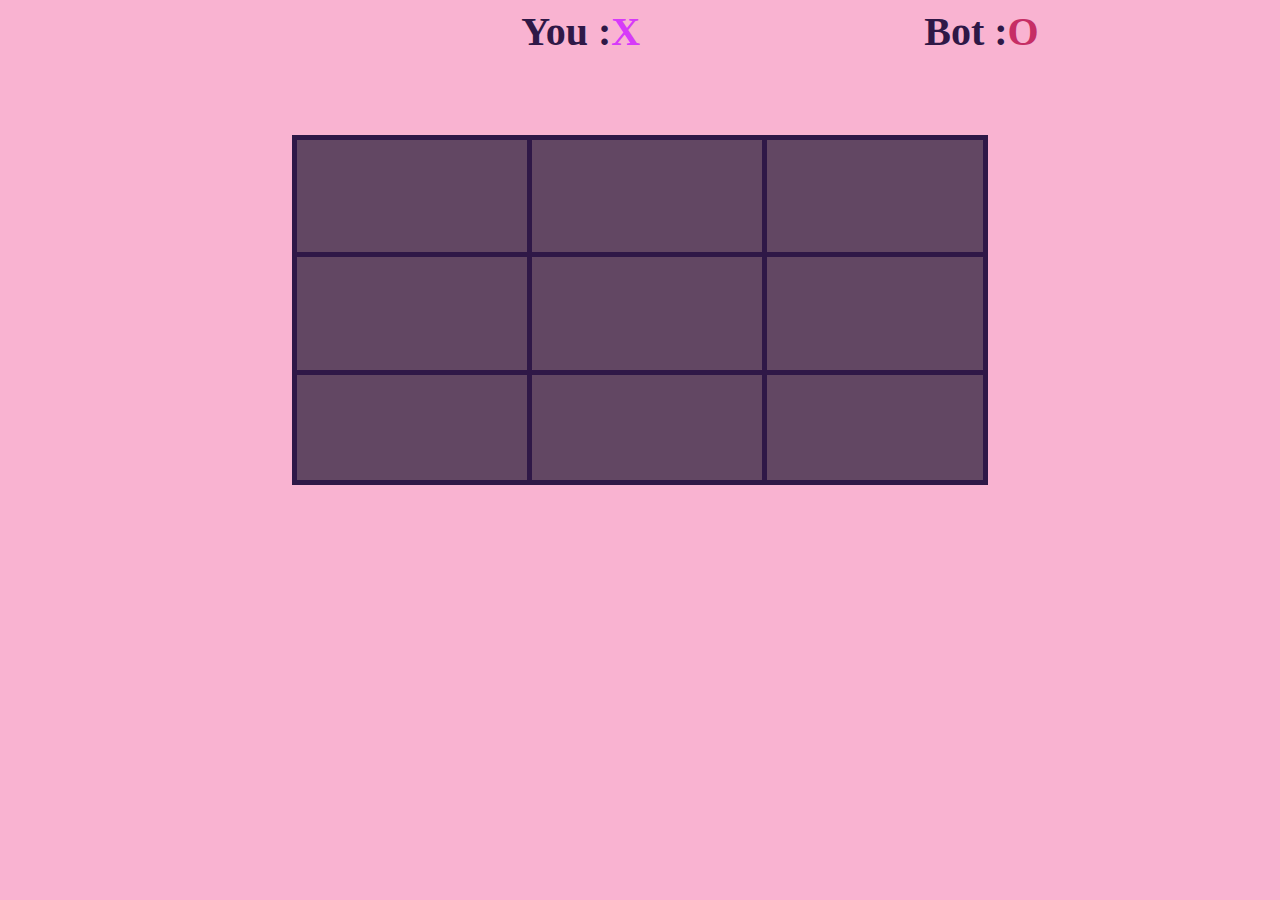
==== multiplayergame.html @ e87a03a2 "Update multiplayergame.html" ====
<!DOCTYPE html>
<html lang="en">
<head>
    <meta charset="UTF-8">
    <meta name="viewport" content="width=device-width, initial-scale=1.0">
    <title>Tic Tac Toe</title>
    <link rel="stylesheet" href="style.css">
    <link rel="icon" href="/icon.PNG">
</head>
    <body>
        
        <center>
            <h3 style="color: #2F1847;">You :<span style="color: #D63AF9;">X</span></h3>
            <h3 style="color: #2F1847;" class="two">Bot :<span style="color: #c62e65;">O</span></h3>
        </center>

        <div id="dialogbox">
            <div id="dialogbox-content">
                <p id="resultpara"></p>
                <button id="playagainbtn" onclick="newgame()">Play again</button>
            </div>
        </div>
    
            
        <center>
        <table>
            <tr>
                <td id="cell_1" onclick="insertvalue(event)"></td>
                <td id="cell_2" onclick="insertvalue(event)"></td>
                <td id="cell_3" onclick="insertvalue(event)"></td>
            </tr>
            <tr>
                <td id="cell_4" onclick="insertvalue(event)"></td>
                <td id="cell_5" onclick="insertvalue(event)"></td>
                <td id="cell_6" onclick="insertvalue(event)"></td>
            </tr>
            <tr>
                <td id="cell_7" onclick="insertvalue(event)"></td>
                <td id="cell_8" onclick="insertvalue(event)"></td>
                <td id="cell_9" onclick="insertvalue(event)"></td>
            </tr>
        </table>
    </center>

    <script>
        let cell_1=document.getElementById("cell_1");
        let cell_2=document.getElementById("cell_2");
        let cell_3=document.getElementById("cell_3");
        let cell_4=document.getElementById("cell_4");
        let cell_5=document.getElementById("cell_5");
        let cell_6=document.getElementById("cell_6");
        let cell_7=document.getElementById("cell_7");
        let cell_8=document.getElementById("cell_8");
        let cell_9=document.getElementById("cell_9");
        
        let clickcount=1;
        
            let arr=[
                    [cell_1.innerHTML,cell_2.innerHTML,cell_3.innerHTML],
                    [cell_4.innerHTML,cell_5.innerHTML,cell_6.innerHTML],
                    [cell_7.innerHTML,cell_8.innerHTML,cell_9.innerHTML],
                    ]
        
        function insertvalue(event){
                 const cell = event.target;
            if(cell.innerHTML==""){
                if(clickcount<10){    
                    if(clickcount%2!=0){
                    cell.style.color="#D63AF9";
                    cell.innerHTML="X";
                    }
                    else{
                    cell.style.color="#c62e65";
                    cell.innerHTML = "O";
                    }
                    clickcount++;
            }
        }
          
                arr[0][0]=cell_1.innerHTML;
                arr[0][1]=cell_2.innerHTML;
                arr[0][2]=cell_3.innerHTML;
                arr[1][0]=cell_4.innerHTML;
                arr[1][1]=cell_5.innerHTML;
                arr[1][2]=cell_6.innerHTML;
                arr[2][0]=cell_7.innerHTML;
                arr[2][1]=cell_8.innerHTML;
                arr[2][2]=cell_9.innerHTML;
        
                if(clickcount>=5){
                    let val = isgameEnd(arr);
                    if(val=='X'){
                        displayresult("player1");
                        return;
                    }
                    
                    else if(val=='O'){
                    displayresult("player2");
                    return;
                    }
        
                    else if(val=="draw"){
                        displayresult("none");
                        return;
                    }
           }
        }
        
        
            function isgameEnd(arr){
            let count =0;
            let temp=arr[0][0];
            for(let i=0;i<3;i++){
                if(temp == arr[i][i])count++;
            }
            if(count == 3)return temp;
            count=0;
        
        
            temp =arr[0][2];
            for(let i=0,j=2;j>=0;i++,j--){
                if(temp == arr[i][j])count++;
            }
             if(count == 3)return temp;
             
             let count1=0,count2=0,count3=0,temp1=arr[0][0],temp2=arr[1][0],temp3=arr[2][0];
             
             for(let i=0;i<3;i++){
                if(temp1 == arr[0][i])count1++;
                if(temp2 == arr[1][i])count2++;
                if(temp3 == arr[2][i])count3++;
            }
            
             if(count1 == 3)return temp1;
             else if(count2 == 3)return temp2;
             else if(count3 == 3)return temp3; 
             
             count1=0,count2=0,count3=0,temp1=arr[0][0],temp2=arr[0][1],temp3=arr[0][2];
            
             for(let i=0;i<3;i++){
                if(temp1 == arr[i][0])count1++;
                if(temp2 == arr[i][1])count2++;
                if(temp3 == arr[i][2])count3++;
             }
             if(count1 == 3)return temp1;if(count2 == 3)return temp2;if(count3 == 3)return temp3; 
             if(clickcount >= 10)return "draw";
             return "none";
            }
        
            function displayresult(player){
                let result = document.getElementById("resultpara"); 
                if(player != "none")result.innerHTML=`Congrats! ${player} won the game `;
                else result.innerHTML=`It's a draw!`;
                let dialogbox =document.getElementById("dialogbox");
                dialogbox.style.display="block";
            }
        
            function newgame(){
                cell_1.innerHTML="";cell_2.innerHTML="";cell_3.innerHTML="";
                cell_4.innerHTML="";cell_5.innerHTML="";cell_6.innerHTML="";
                cell_7.innerHTML="";cell_8.innerHTML="";cell_9.innerHTML="";
                arr[0][0]="";arr[0][1]="";arr[0][2]="";
                arr[1][0]="";arr[1][1]="";arr[1][2]="";
                arr[2][0]="";arr[2][1]="";arr[2][2]="";
                let dialogbox =document.getElementById("dialogbox");
                dialogbox.style.display="none";
                clickcount=1;
            }
            
            </script>
            

</body>


    </html>
---- style.css ----
table{
    margin-top: 30px;
    border:5px solid #2F1847;
    width: 55%;
    height: 350px;
    border-collapse: collapse;
    border-radius: 8px;
}

tr,td{
    width:34%;
    height:34% ;
    border:5px solid #2F1847;
    background-color:#624763;   
    border-radius: 8px;
}



td{
    padding-left: 13px ;
    font-size:   2.5em;
}        

h3{
margin-top: 30px;
text-align: center;
font-size: 2.0em;
}

body{
    background-color:#F9B3D1;   
}

#dialogbox{
display: none;
position:fixed;
top:  0;
left: 0;
width: 100%;
height: 100%;
background-color: rgba(39, 36, 79, 0.5);
z-index: 1; /* Ensures it appears above other elements */
}

#dialogbox-content{
background-color: #fff;
padding: 15px;
padding-top:20px;
margin-left: 105px;
margin-top:220px;
width: 30%;
height: 18%;
text-align: center;
border-radius: 10px;
border: 4px solid #2F1847;
}

#resultpara{
color: #2F1847;
font-weight: bold;
}
#playagainbtn{
margin-top: 5px;
border-radius:10px;
padding: 5px;
background-color:#F9B3D1;
color: #c62e65;
font-weight:bold;
}




@media (min-width:801px){
#dialogbox{
display: none;
position:fixed;
top:  0;
left: 0;
width: 100%;
height: 100%;
background-color: rgba(39, 36, 79, 0.5);
z-index: 1; /* Ensures it appears above other elements */
}

#bot{
margin-left:60px;
}

.heading{
    padding-left:140px;;
}

    
#dialogbox-content{
background-color: #fff;
margin: 15% auto; /* Center the modal */
padding: 15px;
padding-top:20px;
margin-left:530px;
margin-top:220px;
width: 20%;
height: 20%;
text-align: center;
border-radius: 10px;
border: 4px solid #2F1847;
}

#resultpara{
color: #2F1847;
font-weight: bold;
}
#playagainbtn{
margin-top: 5px;
border-radius:10px;
padding: 5px;
background-color:#F9B3D1;
color: #c62e65;
font-weight:bold;
}


table{
    margin-top: 80px;
    border:5px solid #2F1847;
    width: 55%;
    height: 350px;
    border-collapse: collapse;
    border-radius: 8px;
}

tr,td{
    width:34%;
    height:34% ;
    border:5px solid #2F1847;
    background-color:#624763;   
    border-radius: 8px;
}

td{
    padding-left: 80px ;
    font-size:5.5em;
}        

body{
    background-color:#F9B3D1;   
}

h3{
    font-size:2.5em;
    margin-left:280px;
    display:inline;
}

#bot{
    margin-left: 410px;
}

}
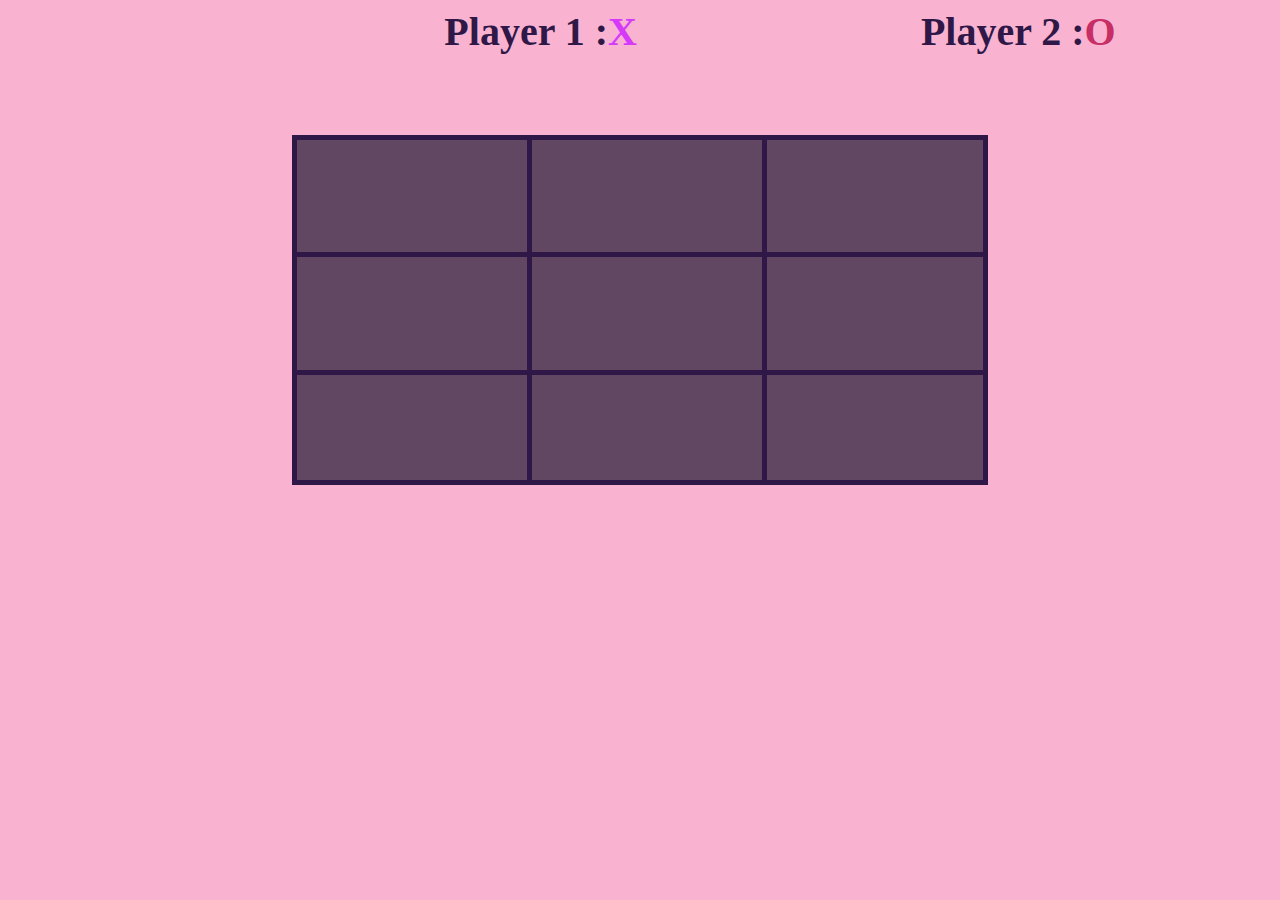
==== commit 1f0acb3e: "Update multiplayergame.html" ====
--- a/multiplayergame.html
+++ b/multiplayergame.html
@@ -9,10 +9,10 @@
 </head>
     <body>
         
-        <center>
-            <h3 style="color: #2F1847;">You :<span style="color: #D63AF9;">X</span></h3>
-            <h3 style="color: #2F1847;" class="two">Bot :<span style="color: #c62e65;">O</span></h3>
-        </center>
+       <center>
+        <h3 style="color: #2F1847;">Player 1 :<span style="color: #D63AF9;">X</span></h3>
+        <h3 style="color: #2F1847;" class="two" >Player 2 :<span style="color: #c62e65;">O</span></h3>
+       </center> 
 
         <div id="dialogbox">
             <div id="dialogbox-content">
